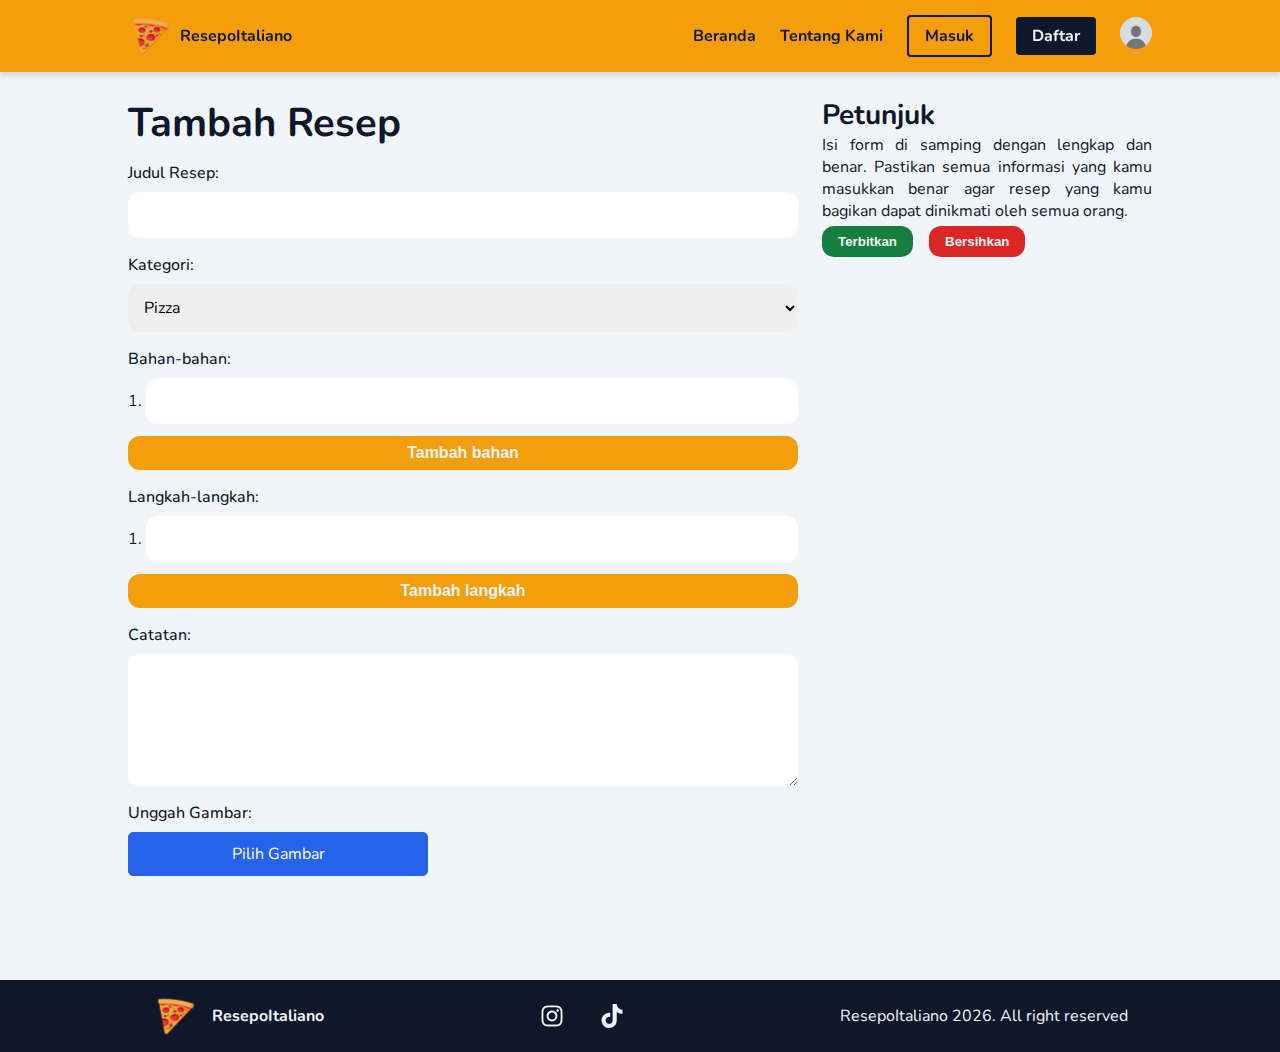
==== add-recipe.html @ 0256cba6 "feat: adding add-recipe page" ====
<!DOCTYPE html>
<html lang="id">
  <head>
    <meta charset="UTF-8" />
    <meta name="viewport" content="width=device-width, initial-scale=1.0" />
    <title>Tambah Resep</title>
    <link rel="preconnect" href="https://fonts.googleapis.com" />
    <link rel="preconnect" href="https://fonts.gstatic.com" crossorigin />
    <link
      href="https://fonts.googleapis.com/css2?family=Nunito:ital,wght@0,200..1000;1,200..1000&display=swap"
      rel="stylesheet"
    />
    <link rel="stylesheet" href="./css/style.css" />
    <link rel="stylesheet" href="./css/core.css" />
  </head>
  <body class="normal-font-size">
    <!-- Navigation Start -->
    <div class="navigation-container">
      <nav class="navigation-bar">
        <a href="#" class="logo">
          <img src="/images/logo.png" alt="ResepoItaliano Logo" />
          <span class="normal-font-size">ResepoItaliano</span>
        </a>
        <div class="hamburger-menu">
          <span></span>
          <span></span>
          <span></span>
        </div>
        <div class="navigation-links-container">
          <ul class="navigation-links">
            <li class="navigation-link"><a href="/">Beranda</a></li>
            <li class="navigation-link">
              <a href="/about-us.html">Tentang Kami</a>
            </li>
            <li class="navigation-link">
              <a href="/login.html" class="login-button">Masuk</a>
            </li>
            <li class="navigation-link">
              <a href="/register.html" class="register-button">Daftar</a>
            </li>
            <li class="navigation-link">
              <a href="/profile.html" class="profile-photo"
                ><img
                  src="./images/profiles/default.jpg"
                  alt="Profile photo"
                  class="profile-photo"
                /><span>Zaki Dzulfikar</span></a
              >
            </li>
          </ul>
        </div>
      </nav>
    </div>
    <!-- Navigation End -->
    <!-- Add Recipe Start -->
    <div class="add-recipe-container">
      <div class="add-recipe">
        <div class="add-recipe-content">
          <div class="add-recipe-head">
            <h1 class="title-font-size">Tambah Resep</h1>
          </div>
          <div class="add-recipe-form">
            <form id="recipeForm">
              <div class="form-group">
                <label class="normal-font-size" for="name">Judul Resep:</label>
                <input
                  type="text"
                  id="name"
                  required
                  class="normal-font-size"
                />
              </div>
              <div class="form-group">
                <label class="normal-font-size" for="category">Kategori:</label>
                <select id="category" required class="normal-font-size">
                  <option value="Pizza">Pizza</option>
                  <option value="Pasta">Pasta</option>
                  <option value="Risotto">Risotto</option>
                  <option value="Gelato">Gelato</option>
                  <option value="Tiramisu">Tiramisu</option>
                  <option value="Burrata">Burrata</option>
                  <option value="Bruschetta">Bruschetta</option>
                </select>
              </div>
              <div class="form-group">
                <label class="normal-font-size" for="ingredients"
                  >Bahan-bahan:</label
                >
                <div id="ingredientsList">
                  <div class="ingredient-item">
                    <span class="ingredient-number">1.</span>
                    <input class="normal-font-size" type="text" required />
                  </div>
                </div>
                <button
                  class="normal-font-size"
                  type="button"
                  onclick="addIngredient()"
                >
                  Tambah bahan
                </button>
              </div>
              <div class="form-group">
                <label class="normal-font-size" for="steps"
                  >Langkah-langkah:</label
                >
                <div id="stepsList">
                  <div class="step-item">
                    <span class="step-number">1.</span>
                    <input type="text" class="step normal-font-size" required />
                  </div>
                </div>
                <button
                  class="normal-font-size"
                  type="button"
                  onclick="addStep()"
                >
                  Tambah langkah
                </button>
              </div>
              <div class="form-group">
                <label class="normal-font-size" for="note">Catatan:</label>
                <textarea id="note" rows="6"></textarea>
              </div>
              <div class="form-group">
                <label class="normal-font-size" for="image"
                  >Unggah Gambar:</label
                >
                <div class="custom-file-upload">
                  <input type="file" id="image" accept="image/*" multiple />
                  <span>Pilih Gambar</span>
                </div>
                <div
                  id="image-preview-container"
                  class="image-preview-container"
                ></div>
              </div>
            </form>
          </div>
        </div>
        <div class="add-recipe-aside">
          <div class="add-recipe-aside-head">
            <h2 class="subtitle-font-size">Petunjuk</h2>
          </div>
          <div class="add-recipe-aside-content">
            <p class="normal-font-size">
              Isi form di samping dengan lengkap dan benar. Pastikan semua
              informasi yang kamu masukkan benar agar resep yang kamu bagikan
              dapat dinikmati oleh semua orang.
            </p>
          </div>
          <div class="add-recipe-aside-action">
            <form action="">
              <button type="submit" name="upload">Terbitkan</button>
              <button type="button" name="clear">Bersihkan</button>
            </form>
          </div>
        </div>
      </div>
    </div>
    <!-- Add Recipe End -->
    <!-- Footer Start -->
    <div class="footer-container">
      <footer class="footer">
        <a href="#"
          ><img src="./images/logo.png" alt="ResepoItaliano Logo" /><span
            >ResepoItaliano</span
          ></a
        >
        <div class="social-medias">
          <a href="#">
            <svg
              fill="currentColor"
              xmlns="http://www.w3.org/2000/svg"
              viewBox="0 0 448 512"
            >
              <path
                d="M224.1 141c-63.6 0-114.9 51.3-114.9 114.9s51.3 114.9 114.9 114.9S339 319.5 339 255.9 287.7 141 224.1 141zm0 189.6c-41.1 0-74.7-33.5-74.7-74.7s33.5-74.7 74.7-74.7 74.7 33.5 74.7 74.7-33.6 74.7-74.7 74.7zm146.4-194.3c0 14.9-12 26.8-26.8 26.8-14.9 0-26.8-12-26.8-26.8s12-26.8 26.8-26.8 26.8 12 26.8 26.8zm76.1 27.2c-1.7-35.9-9.9-67.7-36.2-93.9-26.2-26.2-58-34.4-93.9-36.2-37-2.1-147.9-2.1-184.9 0-35.8 1.7-67.6 9.9-93.9 36.1s-34.4 58-36.2 93.9c-2.1 37-2.1 147.9 0 184.9 1.7 35.9 9.9 67.7 36.2 93.9s58 34.4 93.9 36.2c37 2.1 147.9 2.1 184.9 0 35.9-1.7 67.7-9.9 93.9-36.2 26.2-26.2 34.4-58 36.2-93.9 2.1-37 2.1-147.8 0-184.8zM398.8 388c-7.8 19.6-22.9 34.7-42.6 42.6-29.5 11.7-99.5 9-132.1 9s-102.7 2.6-132.1-9c-19.6-7.8-34.7-22.9-42.6-42.6-11.7-29.5-9-99.5-9-132.1s-2.6-102.7 9-132.1c7.8-19.6 22.9-34.7 42.6-42.6 29.5-11.7 99.5-9 132.1-9s102.7-2.6 132.1 9c19.6 7.8 34.7 22.9 42.6 42.6 11.7 29.5 9 99.5 9 132.1s2.7 102.7-9 132.1z"
              />
            </svg>
          </a>
          <a href="#"
            ><svg
              fill="currentColor"
              xmlns="http://www.w3.org/2000/svg"
              viewBox="0 0 448 512"
            >
              <path
                d="M448,209.91a210.06,210.06,0,0,1-122.77-39.25V349.38A162.55,162.55,0,1,1,185,188.31V278.2a74.62,74.62,0,1,0,52.23,71.18V0l88,0a121.18,121.18,0,0,0,1.86,22.17h0A122.18,122.18,0,0,0,381,102.39a121.43,121.43,0,0,0,67,20.14Z"
              /></svg
          ></a>
        </div>
        <p>ResepoItaliano <span id="getYear"></span>. All right reserved</p>
      </footer>
    </div>
    <!-- Footer End -->
    <script src="js/app.js"></script>
  </body>
</html>
---- css/style.css ----
/* Navigation Start */
/* Navigation Container */
.navigation-container {
  padding: 12px 24px;
  box-shadow: 0 4px 4px 0 rgba(0, 0, 0, 0.1);
  background-color: var(--amber-base);
  position: fixed;
  top: 0;
  left: 0;
  right: 0;
  z-index: 100;
}

/* Navigation Bar */
.navigation-bar {
  display: flex;
  max-width: 1024px;
  margin: auto;
  justify-content: space-between;
  align-items: center;
}

/* Logo */
nav .logo {
  display: flex;
  align-items: center;
  gap: 4px;
}
nav .logo img {
  width: 48px;
  height: 48px;
}
nav .logo span {
  font-weight: 700;
}

/* Navigation Links */
.navigation-links-container {
  display: flex;
  align-items: center;
  gap: 24px;
}
.navigation-links {
  display: flex;
  align-items: center;
  gap: 24px;
}
.navigation-links a {
  font-weight: 700;
}
.register-button,
.login-button {
  padding: 8px 16px;
  border: none;
  background-color: var(--dark-base);
  color: var(--light-base);
  border-radius: 4px;
  cursor: pointer;
}
.login-button {
  background-color: transparent;
  border: 2px solid var(--dark-base);
  color: var(--dark-base);
}

/* Hamburger Menu */
.hamburger-menu {
  display: none;
  flex-direction: column;
  cursor: pointer;
  gap: 5px;
}
.hamburger-menu span {
  display: block;
  width: 24px;
  height: 3px;
  background-color: var(--dark-base);
  border-radius: 2px;
}

.profile-photo {
  width: 32px;
  height: 32px;
  border-radius: 50%;
}

.profile-photo span {
  display: none;
}

/* Responsive Design */
@media screen and (max-width: 640px) {
  /* Hide regular navigation links */
  .navigation-links-container {
    display: none;
    gap: 16px;
    position: absolute;
    top: -100px;
    left: 0;
    right: 0;
    background-color: var(--amber-base);
    padding: 0px 24px 12px;
  }

  .navigation-links {
    flex-direction: column;
    align-items: normal;
    gap: 8px;
  }

  /* Show hamburger menu */
  .hamburger-menu {
    display: flex;
  }

  /* Show menu when clicked */
  .navigation-container.active .navigation-links-container {
    display: block;
    top: 72px;
  }

  .navigation-container.active .navigation-links-container a {
    display: inline-block;
    width: 100%;
  }

  .navigation-container.active .navigation-links-container a.profile-photo {
    display: flex;
    gap: 8px;
    align-items: center;
  }

  .profile-photo span {
    display: inline-block;
  }
}

/* Navigation End */

/* Footer Start */
/* Footer Container */
.footer-container {
  width: 100%;
  background-color: var(--dark-base);
  color: var(--light-base);
}

.footer {
  display: flex;
  max-width: 1024px;
  margin: auto;
  justify-content: space-between;
  align-items: center;
  gap: 24px;
  padding: 12px 24px;
}

.footer a {
  display: flex;
  gap: 12px;
  align-items: center;
  color: var(--light-base);
  font-weight: 700;
}

.footer > a > img {
  width: 48px;
  height: 48px;
}

.social-medias {
  display: flex;
  justify-content: space-between;
  gap: 36px;
}

.social-medias a svg {
  width: 24px;
  height: 24px;
  color: var(--light-base);
}

@media screen and (max-width: 640px) {
  .footer {
    flex-direction: column;
  }
}
/* Footer End */

/* Register Start */
/* Registration Container */
.register-container {
  max-width: 1024px;
  margin: 128px auto 72px;
  background-color: var(--light-base);
  box-shadow: 0 4px 4px 0 rgba(0, 0, 0, 0.1);
  display: flex;
  border-radius: 12px;
  overflow: hidden;
}

.greeting-container {
  max-width: 512px;
  padding: 24px;
  background-color: var(--amber-base);
  display: flex;
  flex-direction: column;
  justify-content: center;
  align-items: center;
  gap: 4px;
  text-align: center;
}

.greeting-container a {
  padding: 8px 16px;
  background-color: var(--dark-base);
  color: var(--light-base);
  border-radius: 4px;
  font-weight: 700;
}

.register-form {
  margin: auto;
  text-align: center;
  padding: 24px;
  display: flex;
  flex-direction: column;
  gap: 16px;
}

.register-form-body {
  display: flex;
  flex-direction: column;
  gap: 16px;
}

.register-form-body input {
  font-family: "Nunito", sans-serif;
  padding: 12px;
  border: none;
  border-radius: 4px;
  outline: none;
}

.register-form-body input[type="submit"] {
  background-color: var(--green-base);
  color: var(--light-base);
  font-weight: 700;
  cursor: pointer;
}

@media screen and (max-width: 640px) {
  .register-container {
    flex-direction: column;
    margin: 96px 8px 48px;
  }

  .greeting-container {
    max-width: 100%;
  }
}

@media screen and (max-width: 1024px) {
  .register-container {
    margin: 96px 24px 48px;
  }
}
/* Register End */

/* Login Start */
.login-container {
  max-width: 1024px;
  min-height: 480px;
  margin: 128px auto 72px;
  background-color: var(--light-base);
  box-shadow: 0 4px 4px 0 rgba(0, 0, 0, 0.1);
  display: flex;
  flex-direction: row-reverse;
  border-radius: 12px;
  overflow: hidden;
}

.greeting-container {
  max-width: 512px;
  padding: 24px;
  background-color: var(--amber-base);
  display: flex;
  flex-direction: column;
  justify-content: center;
  align-items: center;
  gap: 4px;
  text-align: center;
}

.greeting-container a {
  padding: 8px 16px;
  background-color: var(--dark-base);
  color: var(--light-base);
  border-radius: 4px;
  font-weight: 700;
}

.login-form {
  margin: auto;
  text-align: center;
  padding: 24px;
  display: flex;
  flex-direction: column;
  gap: 16px;
}

.login-form-body {
  display: flex;
  flex-direction: column;
  gap: 16px;
}

.login-form-body input {
  font-family: "Nunito", sans-serif;
  padding: 12px;
  border: none;
  border-radius: 4px;
  outline: none;
}

.login-form-body input[type="submit"] {
  background-color: var(--green-base);
  color: var(--light-base);
  font-weight: 700;
  cursor: pointer;
}

@media screen and (max-width: 640px) {
  .login-container {
    flex-direction: column;
    margin: 96px 8px 48px;
  }

  .greeting-container {
    max-width: 100%;
  }
}

@media screen and (max-width: 1024px) {
  .login-container {
    margin: 96px 24px 48px;
  }
}

/* Login End */

/* About Us Start */

/* Hero Section Start */
.hero-about-us-container {
  position: relative;
  min-height: 512px;
  padding: 196px 8px;
  background-color: rgba(15, 23, 42, 1);
}

.hero-about-us-container::before {
  content: "";
  background-image: url("../images/backgrounds/italian-foods.jpg");
  background-position: center;
  background-size: cover;
  background-repeat: no-repeat;
  opacity: 0.6; /* Adjust the opacity as needed */
  position: absolute;
  top: 0;
  left: 0;
  right: 0;
  bottom: 0;
  z-index: 1;
}

.hero-about-us-container > * {
  position: relative;
  z-index: 2;
}

.hero-about-us {
  gap: 16px;
  color: var(--light-base);
  max-width: 1024px;
  margin: auto;
}

.hero-about-us-content {
  max-width: 640px;
}

.hero-about-us-content h1 {
  font-weight: 700;
}

.hero-about-us-content h1,
.hero-about-us-content h2 {
  margin-bottom: 4px;
}

.hero-about-us-content p {
  margin-bottom: 16px;
}

.hero-about-us-content .explore-recipes-link {
  background-color: var(--green-base);
  font-weight: 700;
  color: var(--light-base);
  padding: 8px 16px;
  border-radius: 4px;
}

@media screen and (max-width: 640px) {
  .hero-about-us-container {
    padding: 128px 8px 72px;
  }

  .hero-about-us-content p {
    text-align: justify;
  }
}

@media screen and (max-width: 1024px) {
  .hero-about-us-container {
    padding: 128px 24px 72px;
  }
}
/* Hero Section End */

/* Achievements Start */
.achievements-container {
  background-color: var(--green-base);
  padding: 24px 0;
}

.achievements {
  max-width: 1024px;
  margin: auto;
  display: flex;
  justify-content: center;
  gap: 48px;
}

.achievement {
  display: flex;
  flex-direction: column;
  gap: 8px;
  color: var(--light-base);
}

.achievement svg {
  width: 48px;
  height: 48px;
  display: none;
}

.achievement h3 {
  font-weight: 700;
}

.achievement p {
  text-align: justify;
}

@media screen and (max-width: 1024px) {
  .achievements-container {
    padding: 24px;
  }

  .achievements {
    gap: 12px;
  }
}

@media screen and (max-width: 640px) {
  .achievements {
    flex-direction: column;
    gap: 12px;
  }

  .achievement svg {
    display: none;
  }
}
/* Achievements End */

/* Features Start */
.features-container {
  padding: 24px 0;
}

.features {
  max-width: 1024px;
  margin: auto;
}

.features-head h2 {
  font-weight: 700;
  margin-bottom: 12px;
}

.features-body {
  display: flex;
  gap: 24px;
}

.features-body .feature {
  display: flex;
  flex-direction: column;
  gap: 8px;
  background-color: var(--green-base);
  color: var(--light-base);
  padding: 12px;
  border-radius: 12px;
  flex: 1;
}

.features-body .feature h2 {
  font-weight: 700;
}

.features-body .feature svg {
  width: 48px;
  height: 48px;
}

@media screen and (max-width: 1024px) {
  .features-container {
    padding: 24px;
  }
}

@media screen and (max-width: 640px) {
  .features-body {
    flex-direction: column;
    gap: 12px;
  }

  .features-body .feature svg {
    width: 32px;
    height: 32px;
  }
}
/* Features End */

/* Testimonials Start */
.testimonials-container {
  padding: 24px 0;
  background-color: var(--dark-base);
}

.testimonials {
  max-width: 1024px;
  margin: auto;
}

.testimonials-head {
  color: var(--light-base);
  margin-bottom: 12px;
  font-weight: 700;
}

.testimonials-body {
  display: flex;
  gap: 24px;
  text-align: justify;
}

.testimonials-body .testimonial {
  display: flex;
  flex-direction: column;
  gap: 8px;
  background-color: var(--amber-base);
  color: var(--light-base);
  padding: 12px;
  border-radius: 12px;
  flex: 1;
}

.testimonials-body .testimonial .testimonial-profile {
  display: flex;
  gap: 8px;
  align-items: center;
}

.testimonials-body .testimonial .testimonial-profile img {
  width: 48px;
  height: 48px;
  border-radius: 50%;
}

.testimonials-body .testimonial .testimonial-name {
  font-weight: 700;
}

.testimonials-body .testimonial svg {
  width: 48px;
  height: 48px;
}

@media screen and (max-width: 1024px) {
  .testimonials-container {
    padding: 24px;
  }
}

@media screen and (max-width: 640px) {
  .testimonials-body {
    flex-direction: column;
    gap: 12px;
  }

  .testimonials-body .feature svg {
    width: 32px;
    height: 32px;
  }
}
/* Testimonials End */

/* Invitation Start */
.invitation-container {
  padding: 24px 0;
}

.invitation {
  max-width: 1024px;
  margin: auto;
  display: flex;
  justify-content: space-between;
  align-items: center;
  gap: 24px;
}

.invitation-content {
  max-width: 640px;
}

.invitation-content h2 {
  font-weight: 700;
}
.invitation-content h2 > span {
  background-color: var(--amber-base);
}

.invitation-content p {
  text-align: justify;
  margin-bottom: 16px;
}

.invitation-content .join-link {
  background-color: var(--amber-base);
  font-weight: 700;
  color: var(--light-base);
  padding: 8px 16px;
  border-radius: 4px;
}

.invitation-image img {
  width: 256px;
}

@media screen and (max-width: 1024px) {
  .invitation-container {
    padding: 24px;
  }
}

@media screen and (max-width: 640px) {
  .invitation {
    flex-direction: column;
    gap: 12px;
    position: relative;
  }

  .invitation-image img {
    top: -24px;
    right: 0;
    width: 128px;
    position: absolute;
    z-index: -1;
  }
}
/* Invitation End */
/* About Us End */

/* Homepage Start */
/* Hero Section Start */
.hero-homepage-container {
  position: relative;
  min-height: 512px;
  padding: 196px 8px;
  background: url("../images/elements/italian-foods.png") center/cover no-repeat;
}

.hero-homepage {
  gap: 16px;
  color: var(--light-base);
  max-width: 1024px;
  margin: auto;
}

.hero-homepage-content {
  max-width: 640px;
}

.hero-homepage-content h1 {
  font-weight: 700;
}

.hero-homepage-content span {
  background-color: var(--amber-base);
  color: var(--dark-base);
}

.hero-homepage-content p {
  margin-bottom: 16px;
}

.hero-homepage-content a {
  background-color: var(--amber-base);
  font-weight: 700;
  color: var(--dark-base);
  padding: 4px 12px;
  border-radius: 12px;
}

/* Homepage End */

/* Categories Start */
.categories-container {
  padding: 24px 8px;
}

.categories {
  max-width: 1024px;
  margin: auto;
}

.categories h2 {
  font-weight: 700;
  margin-bottom: 12px;
}

.categories-list {
  display: flex;
  justify-content: space-between;
  gap: 24px;
  overflow-x: auto;
  scrollbar-width: none;
}

.categories-list .category-item {
  display: flex;
  flex-direction: column;
  align-items: center;
  gap: 8px;
  padding: 12px;
  border-radius: 24px;
  flex: 1;
  border: 3px solid var(--green-base);
  background-color: rgba(22, 163, 74, 0.1);
}

@media screen and (max-width: 640px) {
  .categories-list {
    gap: 8px;
  }

  .categories-list .category-item {
    max-width: 128px;
    flex: 1;
  }

  .categories-list .category-item img {
    width: 64px;
    height: 64px;
  }
}
/* Categories End */

/* Recipes Start */
.recipes-container {
  padding: 24px 8px;
}

.recipes {
  max-width: 1024px;
  margin: auto;
}

.recipes h2 {
  font-weight: 700;
  margin-bottom: 12px;
}

.recipes-list {
  display: grid;
  grid-template-columns: repeat(auto-fill, minmax(256px, 1fr));
  gap: 24px;
}

.recipe-item {
  display: flex;
  flex-direction: column;
  gap: 8px;
  padding: 12px;
  border-radius: 24px;
  border: 3px solid var(--green-base);
  background-color: rgba(22, 163, 74, 0.1);
}

.recipe-item .user-recipe {
  display: flex;
  gap: 8px;
  align-items: center;
  font-weight: 700;
}

.recipe-item .user-recipe img {
  width: 36px;
  height: 36px;
  border-radius: 50%;
}

.recipe-item img {
  width: 100%;
  border-radius: 12px;
  object-fit: cover;
}

.recipe-item h3 {
  font-weight: 700;
}

.recipe-item p {
  text-align: justify;
}

.recipe-time-past svg {
  width: 20px;
  height: 20px;
}

.recipe-time-past {
  display: flex;
  gap: 4px;
  align-items: center;
  font-weight: 300;
}

@media screen and (max-width: 640px) {
  .recipes-list {
    grid-template-columns: 1fr;
  }

  .recipe-item img {
    width: 100%;
    height: 128px;
  }
}

/* Recipes End */

/* Add Recipe Start */
.add-recipe-container {
  padding: 96px 8px;
}

.add-recipe {
  max-width: 1024px;
  margin: auto;
  display: flex;
  justify-content: space-between;
  gap: 24px;
}

.add-recipe-content {
  width: 67%;
}

/* Add Recipe Aside Start */
.add-recipe-aside {
  width: 33%;
  text-align: justify;
}

.add-recipe-aside-action form {
  display: flex;
  gap: 16px;
  margin-top: 4px;
}

.add-recipe-aside-action form button {
  background-color: var(--green-base);
  color: var(--light-base);
  font-weight: 700;
  cursor: pointer;
  padding: 8px 16px;
  border-radius: 12px;
  border: none;
}
.add-recipe-aside-action form button[name="clear"] {
  background-color: var(--red-base);
}
/* Add Recipe Aside End */

/* Add Recipe Content Start */
.add-recipe .add-recipe-head {
  margin-bottom: 12px;
}

.add-recipe .add-recipe-head h1 {
  font-weight: 700;
}

.add-recipe-form form {
  display: flex;
  flex-direction: column;
  gap: 16px;
}

.form-group {
  display: flex;
  flex-direction: column;
  gap: 8px;
}

.form-group label {
  font-weight: 500;
}

.form-group button {
  background-color: var(--amber-base);
  color: var(--light-base);
  font-weight: 700;
  cursor: pointer;
  padding: 8px 16px;
  border-radius: 12px;
  outline: none;
  border: none;
}

.add-recipe-form input,
.add-recipe-form textarea,
.add-recipe-form select {
  padding: 12px;
  border: none;
  border-radius: 4px;
  outline: none;
  font-family: "Nunito", sans-serif;
  border-radius: 12px;
}

.add-recipe-form button[type="submit"] {
  background-color: var(--green-base);
  color: var(--light-base);
  font-weight: 700;
  cursor: pointer;
  padding: 8px 16px;
  border-radius: 12px;
}

#stepsList > div, #ingredientsList > div {
  display: flex;
  align-items: center;
  gap: 4px;
  margin-bottom: 4px;
}
#stepsList > div input, #ingredientsList > div input {
  flex: 1;
}

.custom-file-upload {
  position: relative;
  display: inline-block;
  width: 100%;
  max-width: 300px;
}

.custom-file-upload input[type="file"] {
  position: absolute;
  width: 100%;
  height: 100%;
  opacity: 0;
  cursor: pointer;
  z-index: 2;
}

.custom-file-upload span {
  display: block;
  background-color: var(--blue-base);
  color: #fff;
  padding: 10px 15px;
  text-align: center;
  border-radius: 5px;
  border: 1px solid var(--blue-base);
  font-size: 16px;
  transition: background-color 0.3s ease, color 0.3s ease;
  z-index: 1;
}

.custom-file-upload span:hover {
  background-color: #0056b3;
  color: #fff;
}

.image-preview-container {
  display: flex;
  align-items: center;
  flex-wrap: wrap;
  gap: 8px;
}

.image-preview {
  position: relative;
  width: 144px;
  border: 1px solid var(--dark-base);
  border-radius: 12px;
  display: flex;
  align-items: center;
  justify-content: center;
  aspect-ratio: 4/3;
  overflow: visible;
}

.image-preview img {
  width: 100%;
  height: 100%;
  object-fit: cover;
  border-radius: 12px;
}

.image-preview .remove-button {
  position: absolute;
  top: -5px;
  right: -5px;
  background-color: var(--red-base);
  color: var(--light-base);
  border: none;
  border-radius: 50%;
  cursor: pointer;
  display: flex;
  align-items: center;
  justify-content: center;
  padding: 4px;
}

.image-preview .remove-button svg {
  width: 16px;
  height: 16px;
}


@media screen and (max-width: 640px) {
  .add-recipe {
    flex-direction: column;
    gap: 24px;
  }

  .add-recipe-content {
    width: 100%;
  }
  
  .add-recipe-aside {
    width: 100%;
    text-align: justify;
  }
  
  .add-recipe-form {
    gap: 8px;
  }
}
/* Add Recipe Content End */

/* Add Recipe End */
---- css/core.css ----
/* Variables Declation */
:root {
  --light-base: #f1f5f9;
  --dark-base: #0f172a;
  --green-base: #15803d;
  --amber-base: #f59e0b;
  --red-base: #dc2626;
  --blue-base: #2563EB;
}

.normal-font-size {
  font-size: 0.875rem;
}
@media screen and (min-width: 768px) {
  .normal-font-size {
    font-size: 1rem;
  }
}

.big-normal-font-size {
  font-size: 1rem;
}
@media screen and (min-width: 768px) {
  .big-normal-font-size {
    font-size: 1.25rem;
  }
}
@media screen and (min-width: 1024px) {
  .big-normal-font-size {
    font-size: 1.5rem;
  }
}

.title-font-size {
  font-size: 1.5rem;
}
@media screen and (min-width: 768px) {
  .title-font-size {
    font-size: 2rem;
  }
}
@media screen and (min-width: 1024px) {
  .title-font-size {
    font-size: 2.5rem;
  }
}

.subtitle-font-size {
  font-size: 1.25rem;
}
@media screen and (min-width: 768px) {
  .subtitle-font-size {
    font-size: 1.5rem;
  }
}
@media screen and (min-width: 1024px) {
  .subtitle-font-size {
    font-size: 1.75rem;
  }
}

.small-font-size {
  font-size: 0.75rem;
}
@media screen and (min-width: 768px) {
  .small-font-size {
    font-size: 0.875rem;
  }
}

/* Standart Reset */
* {
  margin: 0;
  padding: 0;
  box-sizing: border-box;
}

body {
  font-family: "Nunito", sans-serif;
  background-color: var(--light-base);
  color: var(--dark-base);
}

a {
  text-decoration: none;
  color: var(--dark-base);
}

ul {
  list-style: none;
}
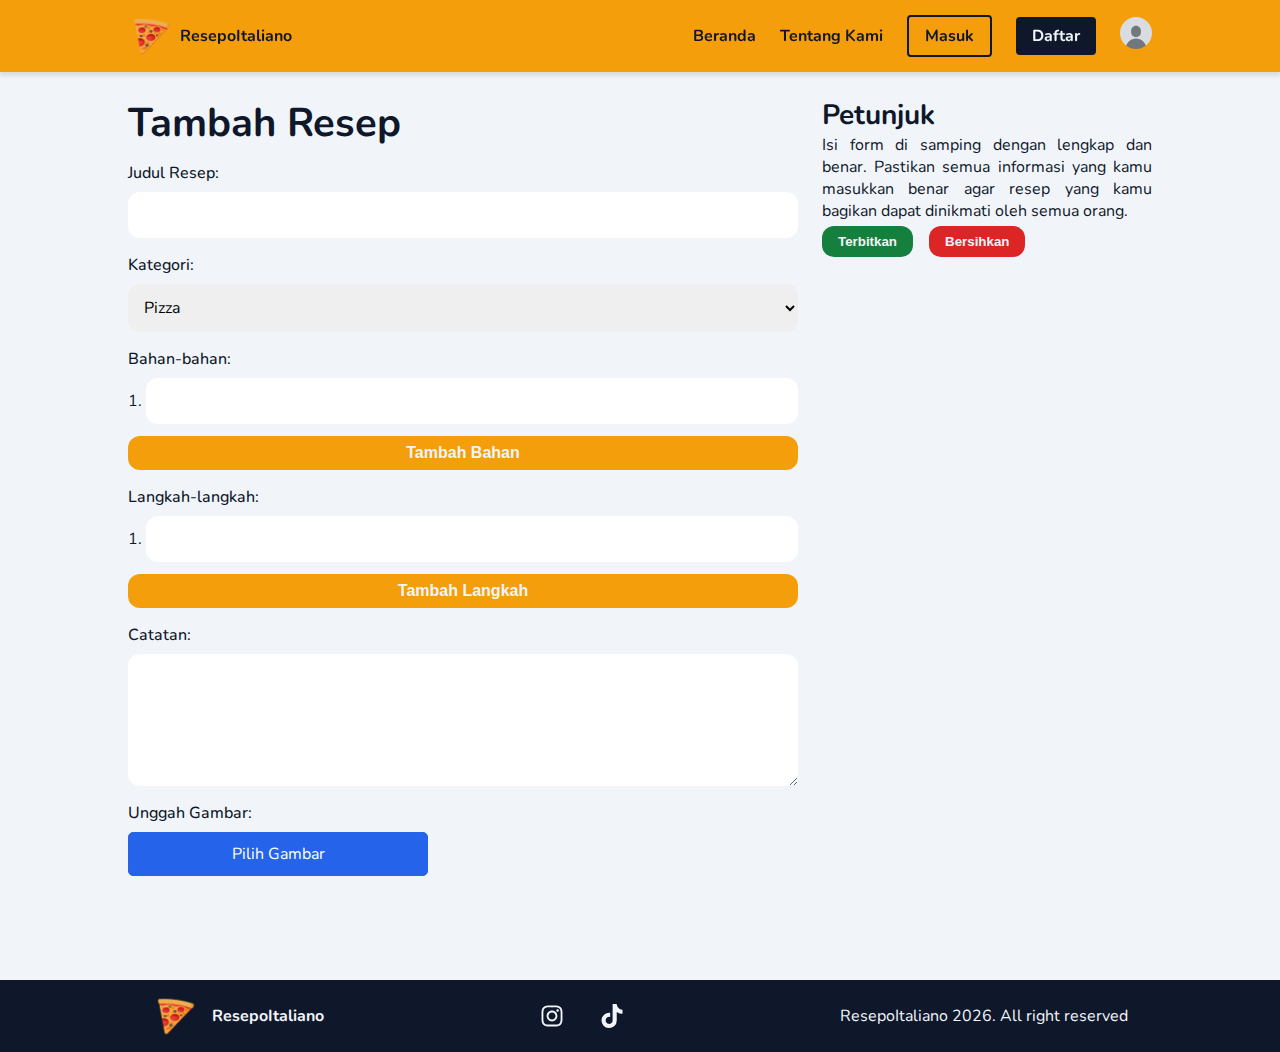
==== commit a85dde62: "fix: fixing form add recipe" ====
--- a/add-recipe.html
+++ b/add-recipe.html
@@ -97,7 +97,7 @@
                   type="button"
                   onclick="addIngredient()"
                 >
-                  Tambah bahan
+                  Tambah Bahan
                 </button>
               </div>
               <div class="form-group">
@@ -115,7 +115,7 @@
                   type="button"
                   onclick="addStep()"
                 >
-                  Tambah langkah
+                  Tambah Langkah
                 </button>
               </div>
               <div class="form-group">
@@ -150,8 +150,10 @@
             </p>
           </div>
           <div class="add-recipe-aside-action">
-            <form action="">
-              <button type="submit" name="upload">Terbitkan</button>
+            <form id="asideForm" action="">
+              <button type="submit" id="submitAside" name="upload">
+                Terbitkan
+              </button>
               <button type="button" name="clear">Bersihkan</button>
             </form>
           </div>
